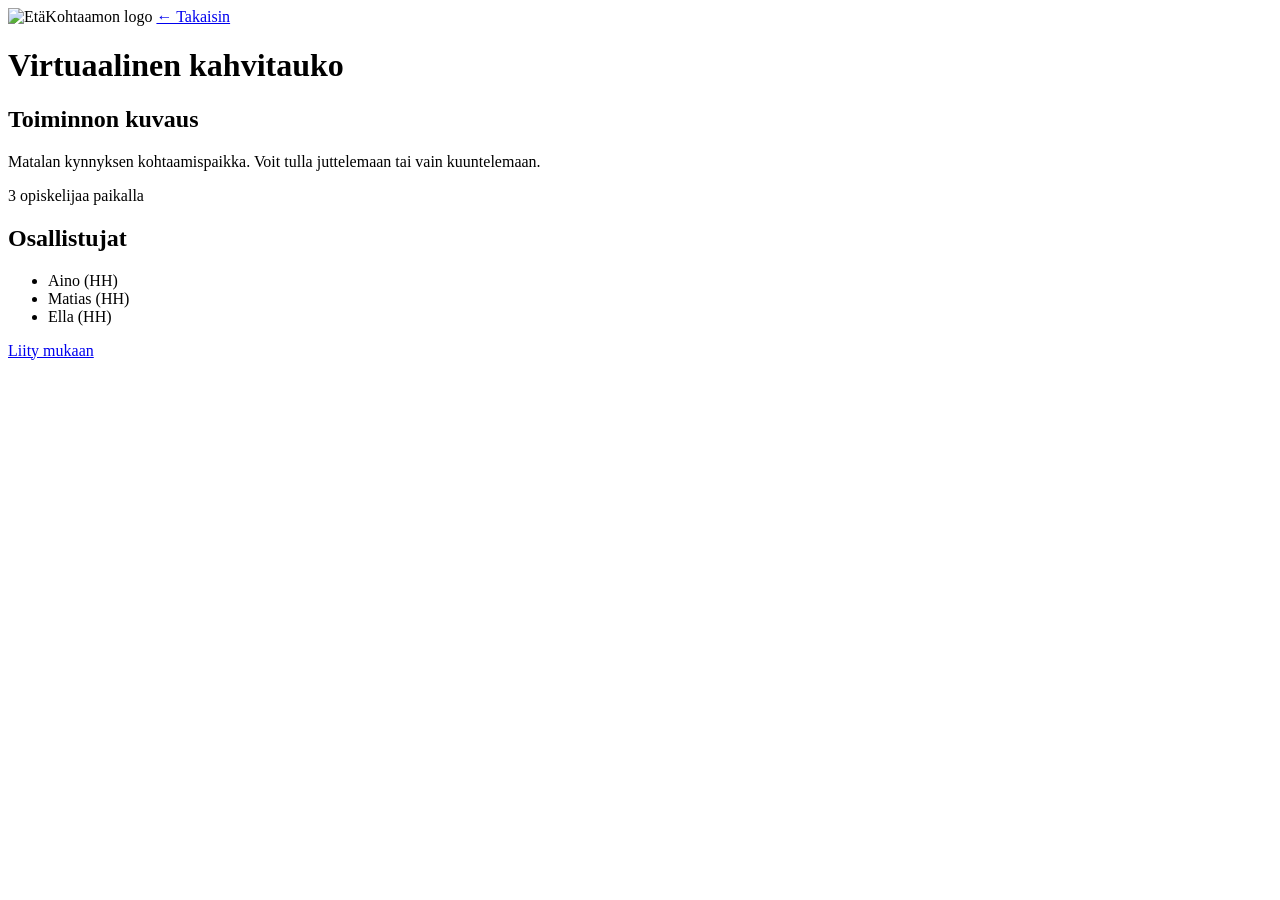
==== toiminta.html @ 34a7c82d "Add files via upload" ====
<!DOCTYPE html>
<html lang="fi">
<head>
    <meta charset="UTF-8">
    <meta name="viewport" content="width=device-width, initial-scale=1.0">
    <title>Toiminta ja osallistujat</title>
    <link rel="stylesheet" href="styles.css">
</head>

<body>

<header>
    <img src="kuvake.png" alt="EtäKohtaamon logo" class="logo">
    <a class="back" href="Sivu1.html">← Takaisin</a>
    <h1>Virtuaalinen kahvitauko</h1>
</header>

<main>

    <section>
        <h2>Toiminnon kuvaus</h2>
        <p>Matalan kynnyksen kohtaamispaikka. Voit tulla juttelemaan tai vain kuuntelemaan.</p>
        <p class="count">3 opiskelijaa paikalla</p>
    </section>

    <section>
        <h2>Osallistujat</h2>
        <ul>
            <li>Aino (HH)</li>
            <li>Matias (HH)</li>
            <li>Ella (HH)</li>
        </ul>
    </section>

    <a class="button" href="kohtaamistila.html">Liity mukaan</a>

</main>

</body>
</html>
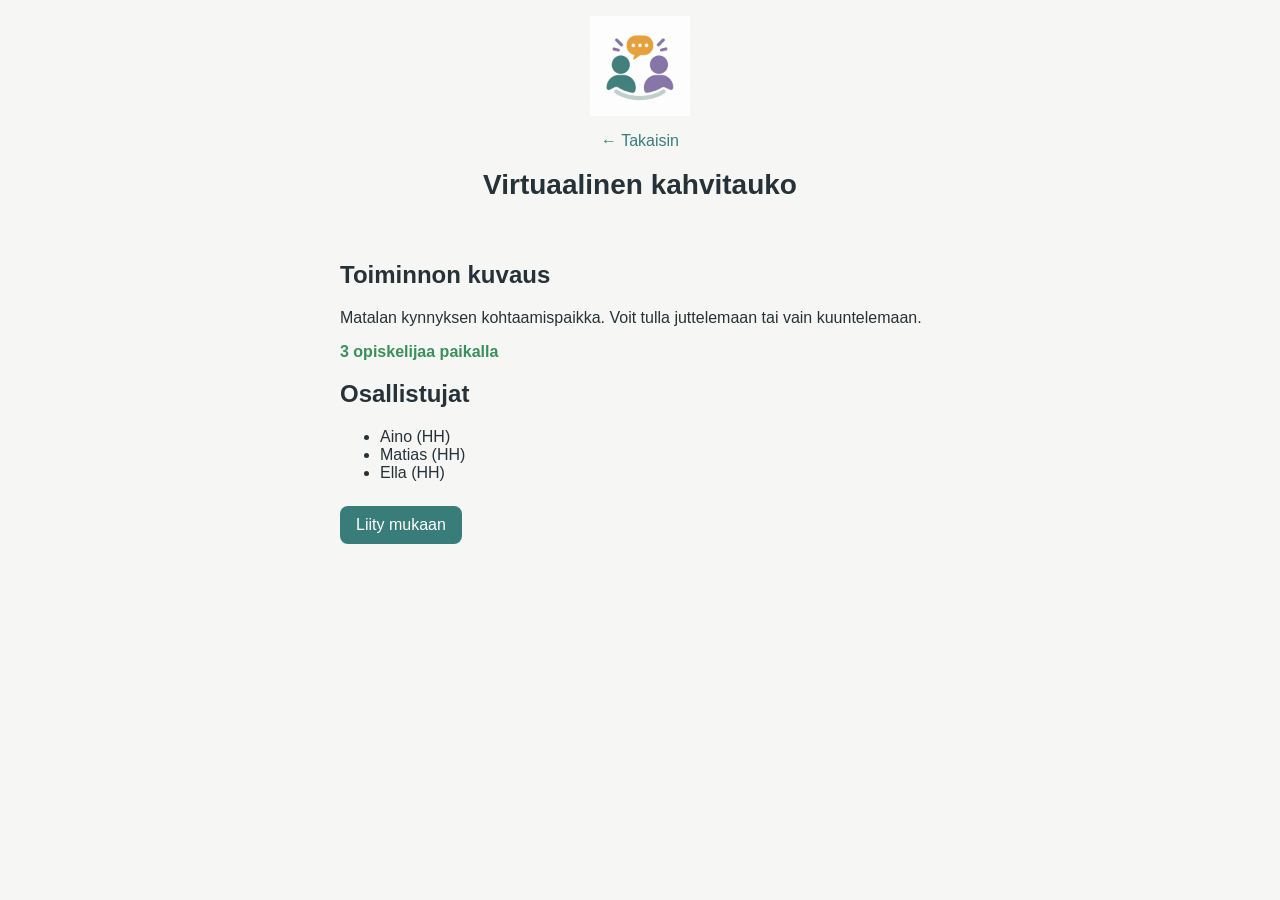
==== commit 251c7aaf: "Add files via upload" ====
--- a/toiminta.html
+++ b/toiminta.html
@@ -11,7 +11,7 @@
 
 <header>
     <img src="kuvake.png" alt="EtäKohtaamon logo" class="logo">
-    <a class="back" href="Sivu1.html">← Takaisin</a>
+    <a class="back" href="index.html">← Takaisin</a>
     <h1>Virtuaalinen kahvitauko</h1>
 </header>
 
--- a/styles.css
+++ b/styles.css
@@ -0,0 +1,87 @@
+body {
+    font-family: Inter, Arial, sans-serif;
+    background: #F6F7F5;
+    margin: 0;
+    padding: 0;
+    color: #263238;
+}
+
+header, footer {
+    text-align: center;
+    padding: 1rem;
+}
+
+h1 {
+    font-size: 28px;
+    margin-bottom: 0.5rem;
+}
+
+.intro {
+    font-size: 16px;
+    color: #596568;
+}
+
+main {
+    max-width: 600px;
+    margin: 0 auto;
+    padding: 1rem;
+}
+
+.card {
+    background: #FFFFFF;
+    padding: 1rem;
+    margin-bottom: 1rem;
+    border-radius: 12px;
+    box-shadow: 0 2px 6px rgba(0,0,0,0.08);
+}
+
+.card h2 {
+    margin-top: 0;
+}
+
+.count {
+    font-weight: 600;
+    color: #3A8F5C;
+}
+
+.button {
+    display: inline-block;
+    background: #397D7A;
+    color: white;
+    padding: 0.6rem 1rem;
+    border-radius: 8px;
+    text-decoration: none;
+    margin-top: 0.5rem;
+}
+
+.back {
+    display: inline-block;
+    text-decoration: none;
+    color: #397D7A;
+    font-size: 16px;
+}
+
+.messages .msg {
+    background: #FFFFFF;
+    padding: 0.8rem;
+    margin-bottom: 1rem;
+    border-radius: 8px;
+}
+
+form {
+    margin: 1rem 0;
+}
+
+input {
+    width: 100%;
+    padding: 0.8rem;
+    border-radius: 8px;
+    border: 1px solid #D8DEDC;
+}
+.logo {
+    width: 100px;
+    height: 100px;
+    object-fit: contain; 
+    display: block;
+    margin: 0 auto 1rem auto;
+}
